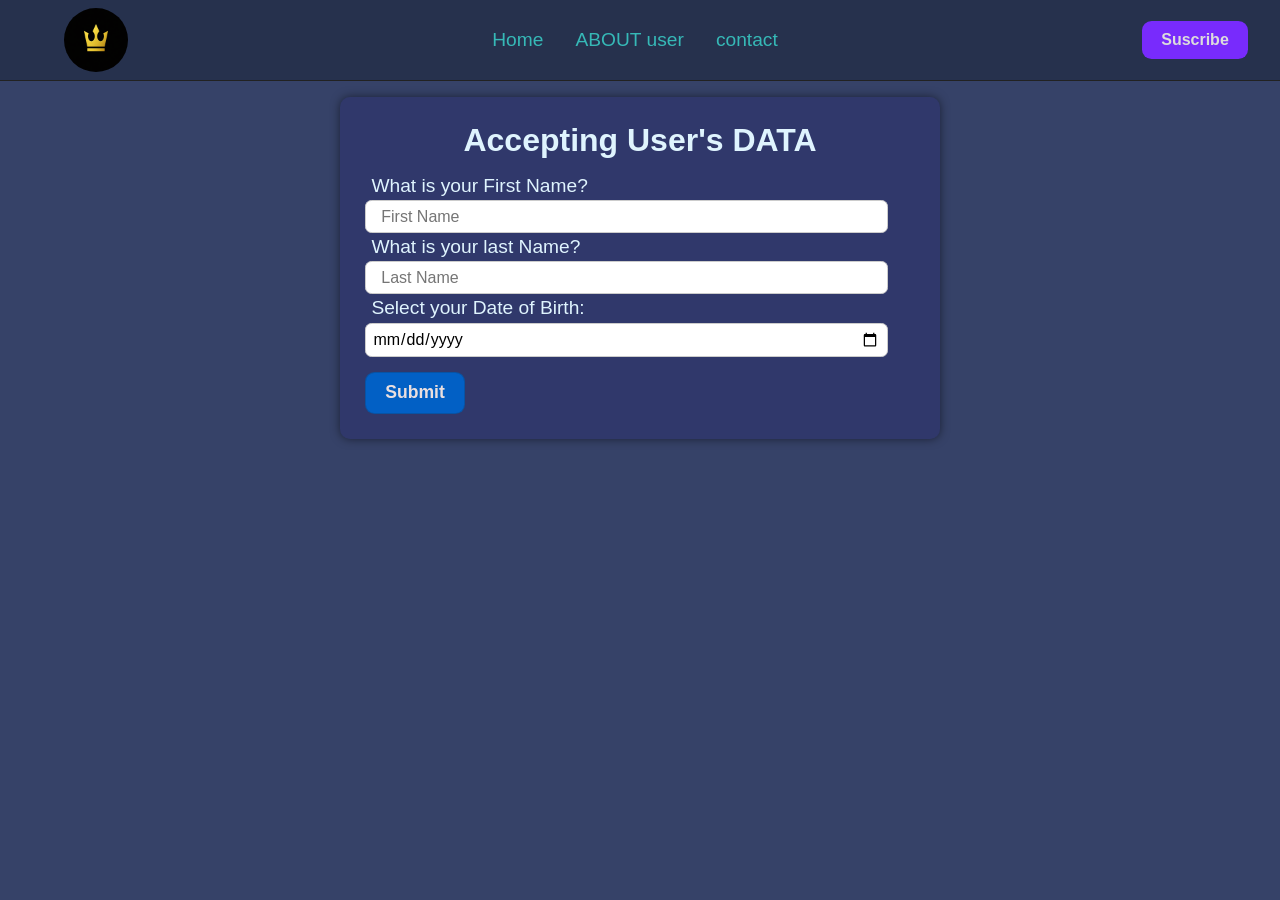
==== aboutUser.html @ c1e9e817 "learning and improving" ====
<!DOCTYPE html>
<html lang="en">

<head>
    <meta charset="UTF-8">
    <meta name="viewport" content="width=device-width, initial-scale=1.0">
    <title>RAND WEB</title>
    <link rel="stylesheet" href="assets/style.css">
    <link rel="stylesheet" href="assets/mediaQ.css">
</head>

<body>
    <header>
        <nav class="navbar">
            <div class="logo-div">
                <img class="nav-logo" src="assets/llogo.png" alt="SOVEREIGN EMPEROR LOGO">
            </div>
            <button class="menu-toggle" id="mobile-menu" aria-label="toggle navigation">
                <span class="bar menu-toggle"></span>
                <span class="bar menu-toggle"></span>
                <span class="bar menu-toggle"></span>
            </button>
            <div class="nav-links" id="nav-links">
                <ul>
                    <li>
                        <a href="index.html">Home</a>
                    </li>
                    <li>
                        <a href="#about">ABOUT user</a>
                    </li>
                    <li>
                        <a href="contacts.html">contact</a>
                    </li>
                </ul>
            </div>
            
            <div class="nav-actions" id="nav-actions">
                <button class="btn-sub">Suscribe</button>
            </div>
        </nav>
    </header>
    <main id="main">
        <!-- main page for taking and displaying user's information -->
        <div class="main-req input-group" id="input-group">
            <!-- section for taking the user's information -->
            <form action="">
                <h1>Accepting User's DATA</h1>

                <label for="firstName">What is your First Name?</label>
                <input type="text" name="firstName" id="firstName" class="firstName" placeholder="  First Name">


                <label for="lastName">What is your last Name?</label>
                <input type="text" name="lastName" id="lastName" class="lastName" placeholder="  Last Name">

                <label for="dateob">Select your Date of Birth:</label>
                <input type="date" name="dateob" id="dateOb" class="dateOb">
                <button id="submit-btn">Submit</button>
            </form> 
        </div>


        <!-- section for displaying user's information  -->
        <div class="main-post" id="main-post">
            <h1>Displaying User's DATA</h1>
            <div class="output-group">
                <!-- using the my post-variableName as an ID to display the collected name from 'main-req' with javascript -->
                <div id="post-intro"></div>
                <div id="post-age"> </div>
            </div>
            <button id="clear-btn">Clear X </button>
        </div>

    </main>
    <footer>
        <div id="contacts" class="contact-sec">
        </div>
    </footer>
    <script src="assets/script.js"></script>
    <!-- <script src="assets/aboutUser.js"></script> -->
    <script src="assets/index.js"></script>
</body>

</html>
---- assets/style.css ----
* {
    margin: 0;
    padding: 0;
    box-sizing: border-box;
    font-family: 'Segoe UI', Tahoma, Geneva, Verdana, sans-serif;
}

body {
    font-family: Arial, sans-serif;
    background-color: #364268;
}

/*  start of nav.... bar container CSS */
.navbar {
    display: flex;
    justify-content: space-between; /* pushing individual items apart from each other*/
    align-items: center;
    padding: 0.5rem 4rem;
    padding-right: 2rem;
    background-color: rgba(22, 33, 50,0.5);
    width: 100%;
    border-bottom: 1px solid #222222;
    position: sticky;
    top: 0;
    z-index: 1000;  /* this keeps the navbar on top of other content when scrollong; */
}

.navbar:hover {
    box-shadow: 0px 0px 30px rgba(0, 0, 0, 0.5);
}

/* sovereign emperor logo css */
.logo-div {
    width: 4rem;
    height: 4rem;
    overflow: hidden;
}

.nav-logo {
    width: 4rem;
    height: 4rem;
    border-radius: 8rem;
}

/* humburger menu css */
/* .................................  */
.menu-toggle {
    display: none;
    flex-direction: column;
    justify-content: space-between;
    width: 25px;
    height: 20px;
    background: transparent;
    border: none;
    cursor: pointer;
    z-index: 1001;  /* to keep it above mobile menu overlay */
}

.menu-toggle .bar {
    height: 3px;
    width: 100%;
    background-color: #e3e3e3;
    border-radius: 2px;
    transition: all 0.3s ease; /* smooth animation later */
}
.menu-toggle:hover {
    /* background-color: #ffffff; */
    box-shadow: 0px 0px 50px rgba(255, 255, 255, 0.3);
}
/* .......................................... */


/* nav links css */
.nav-links ul {
    display: flex;
    list-style: none;
    gap: 2rem;
}

.nav-links a {
    color: #36b9b7;
    text-decoration: none;
    font-family: 1rem;
    font-weight: 500;
    font-size: 1.2rem;
    transition:  color 0.3s ease;    /*this will create a smooth hover transition */
}

.nav-links a:hover, a:active {
    color: #fff;
    text-decoration: underline;
    /* scale: 2; */
}

/* the action buttons for extra features */
.nav-actions {
    align-items: center;
    gap: 1rem;
    display: flex;
}

.btn-log {
    color: #dcdcdc;
    text-decoration: none;
    font-size: 1rem;
    font-weight: 500;
    background-color: #8472f6;
    border: none;
    border-radius: 0.6rem;
    padding: 0.6rem 1rem;
    transition: transform 0.2s ease, background-color 0.3s ease;
}

.btn-sub {
    background-color: #782bfc;
    color: #dcdcdc;
    padding: 0.6rem 1.2rem;
    border-radius: 0.6rem;
    border: none;
    font-size: 1rem;
    font-weight: 600;
    transition: transform 0.2s ease, background-color 0.3s ease;
}

.btn-sub:hover {
    color: #ffffff;
    background-color: #01c6bc;
    transform: translateY(-2px);
}
.btn-log:hover {
    color: #ffffff;
    background-color: #01c6bc;
    transform: translateY(-2px);
    
}
/* end of navigation bar css */
/* ............................................................. */

/* starting of main section css */
/* ...........................................  */
/* main request css */
.main-req {
    background-color: rgba(36, 33, 113, 0.3);
    max-width: 600px;
    margin: 0 auto;
    margin-top: 1rem;
    padding: 25px;
    border-radius: 10px;
    box-shadow: 0px 0px 10px rgba(0, 0, 0, 0.5);
}
/* additional styling for the main request section to disappear when submitted */
.input-group.disappear {
    display: none;
}

.main-req:hover {
    box-shadow: 0px 5px 10px rgba(0, 0, 0, 0.9);
}

h1 {
    text-align: center;
    margin-bottom: 1rem;
    color: #dff4fe;
}

label {
    display: flex;
    align-items: center;
    margin: 0.2rem 0;
    margin-left: 0.4rem;
    font-size: 1.2rem;
    font-weight: 500;
    color: #dff4fe;
}
/* ..............................................  */
/* styling the input element  */
/* ...............................................  */
.main-req input {
    width: 95%;
    padding: 0.4rem;
    font-size: 1rem;
    border: 1px solid #ccc;
    border-radius: 0.4rem;
    outline: none;
}

#submit-btn{
    background-color: #0260c5;
    color: #eadfdf;
    padding: 0.6rem 1.2rem;
    margin-top: 0.9rem;
    /* margin-left: 26rem; */
    border-radius: 0.6rem;
    border: 0.1rem solid rgba(33, 33, 31, 0.2);
    font-size: 1.1rem;
    font-weight: 600;
    transition: transform 0.2s ease, background-color 0.3s ease;
}

#submit-btn:hover {
    color: #ffffff;
    background-color: #3138c0;
    box-shadow: 0px 0px 10px rgba(0, 0, 0, 0.5);
    transform: translateY(-2px);
    
}


/* ......................................................  */
/* css-----------------> main-post section / where the user info.. will be displayed */

.main-post {
    display: none;
    background-color: rgba(36, 33, 113, 0.3);
    color: #dcdcdc;
    font-size: 1.2rem;
    font-weight: 500;
    max-width: 600px;
    margin: 0 auto;
    margin-top: 2rem;
    padding: 25px;
    border-radius: 10px;
    box-shadow: 0px 0px 10px rgba(0, 0, 0, 0.5);
}

.main-post:hover {
    box-shadow: 2px 0px 10px 2px rgba(0, 0, 0, 0.9);
}


/* this will display the 'main-post' with javascript toggle method when condition is met */
.main-post.display {
    display: block;
}

/* this is my attempt for display and error message when field is empty after clicking submit */
input::placeholder {
    transition: color 0.3s ease, transform 0.3s ease;
}

.firstName.error, .lastName.error, .dateOb.error {
    border: 2px solid rgba(255, 51, 51, 0.8);
    background-color: #fff5f5;
    /* adding shaking animation */
    animation: shake 0.3s ease-in-out;
}
.firstName.error::placeholder, .lastName.error::placeholder, .dateOb.error::placeholder {
    color: #ff0000;
    font-weight: 600;
    transform: scale(1.05);
}

/* the shake animation logic */
@keyframes shake {
    0%, 100% {transform: translateX(0); }
    20%, 60% {transform: translateX(-6px); } /* shifts left*/
    40%, 80% {transform: translateX(6px); } /* shifts right*/
}


/* a button that clears the input fields and data displayed by 'main-post' */
#clear-btn {
    background-color: #dc3545;
    color: #fff;
    padding: 0.6rem 1.2rem;
    margin-top: 0.9rem;
    border-radius: 0.6rem;
    border: 0.1rem solid rgba(33, 33, 31, 0.2);
    font-size: 1.1rem;
    font-weight: 600;
    transition: transform 0.2s ease, background-color 0.3s ease;
}

#clear-btn:hover {
    background-color: #9e2b36;
    box-shadow: 0px 0px 10px rgba(0, 0, 0, 0.5);
    transform: translateY(-2px);
}
---- assets/mediaQ.css ----
/* media query css for ....... */

/* nav bar media query */


/* mobile responsiveness css */
@media screen and (max-width: 768px) {
    .navbar {
        padding: 0.3rem 1.5rem;
    }

    /* show the humburger menu icon */
    .menu-toggle {
        display: flex;
    }

    /* turn the navigation links into a vertical dropdown drawer */
    .nav-links {
        display: flex;
        flex-direction: column;
        position: absolute;
        /* positions i right underneath thr nav bar row */
        top: 60px;
        /* hides it off-screen by default */
        left: -100%;

        /* fill the rest of the phone screen */
        width: 100%;
        height: calc(100vh - 60px);

        background-color: rgba(25, 24, 43, 0.99);
        gap: 0;
        /* smooth sliding entry animation */
        transition: left 0.4s ease;
        text-align: center;
        padding-top: 2rem;
    }

    .nav-links ul {
        display: block;
    }

    .nav-links li {
        width: 100%;
        padding: 1.5rem 0;
    }

    .nav-links a {
        font-size: 1.2rem;
        /* make links bigger as they are easy to tap */
        display: block;
    }

    /* hide the action buttons on mobile or drop them inside the mobile menu drawer */
    .nav-actions {
        display: flex;
        flex-direction: column;
        /* keeps it clean. alternatively, you can include them inside the menu list */
        position: absolute;
        /* positions i right underneath thr nav bar row */
        top: 320px;
        left: -100%;
        width: 100%;
        height: calc(100vh - 60px);
        background-color: rgba(25, 24, 43, 0.99);
        gap: 1rem;
        /* smooth sliding entry animation */
        transition: left 0.4s ease;
        text-align: center;
    }

    /* alternatively including them inside the menu list */
    .nav-actions.active {


        left: 0;
    }


    /* this active class will be triggered via javascript when clicked */
    .nav-links.active {
        left: 0;
        /* slides the menu into view */
    }

    /* .............................................  */

    .menu-toggle.is-active .bar {
        background-color: #fca3a3;
    }

    /* animates humbuger into an X when open  */
    .menu-toggle.is-active .bar:nth-child(1) {
        transform: translateY(8px) rotate(45deg);
    }

    .menu-toggle.is-active .bar:nth-child(2) {
        opacity: 0;
    }

    .menu-toggle.is-active .bar:nth-child(3) {
        transform: translateY(-9px) rotate(-45deg);
    }


    /* ..........................................................  */
    /* input section css */
    .main-req {
        /* width: 100%; */
        /* padding: 0.5rem; */
        /* display: flex;
        align-items: center;
        justify-content: space-around; */
    }




    #submit-btn {
        width: 90%;
        padding: 0.5rem;
        font-size: 1rem;
    }

    /* output section css */
    #clear-btn {
        width: 90%;
        padding: 0.5rem;
        font-size: 1rem;
    }
}
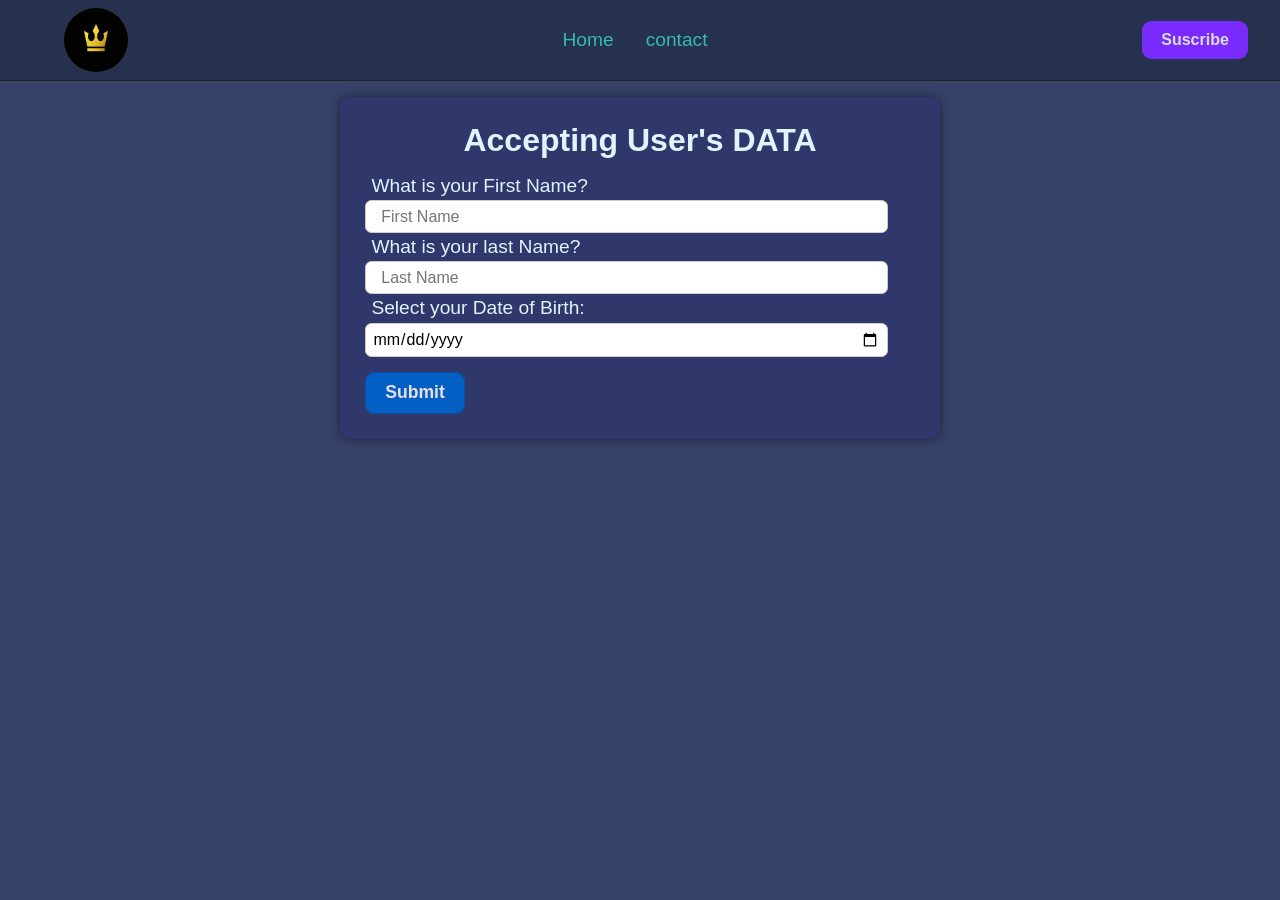
==== commit 157dd8a9: "learning and improving v1.2" ====
--- a/aboutUser.html
+++ b/aboutUser.html
@@ -24,9 +24,6 @@
                 <ul>
                     <li>
                         <a href="index.html">Home</a>
-                    </li>
-                    <li>
-                        <a href="#about">ABOUT user</a>
                     </li>
                     <li>
                         <a href="contacts.html">contact</a>
@@ -76,9 +73,8 @@
         <div id="contacts" class="contact-sec">
         </div>
     </footer>
-    <script src="assets/script.js"></script>
-    <!-- <script src="assets/aboutUser.js"></script> -->
-    <script src="assets/index.js"></script>
+    <script type="module" src="assets/script.js"></script>
+    <script src="assets/aboutUser.js"></script>
 </body>
 
 </html>
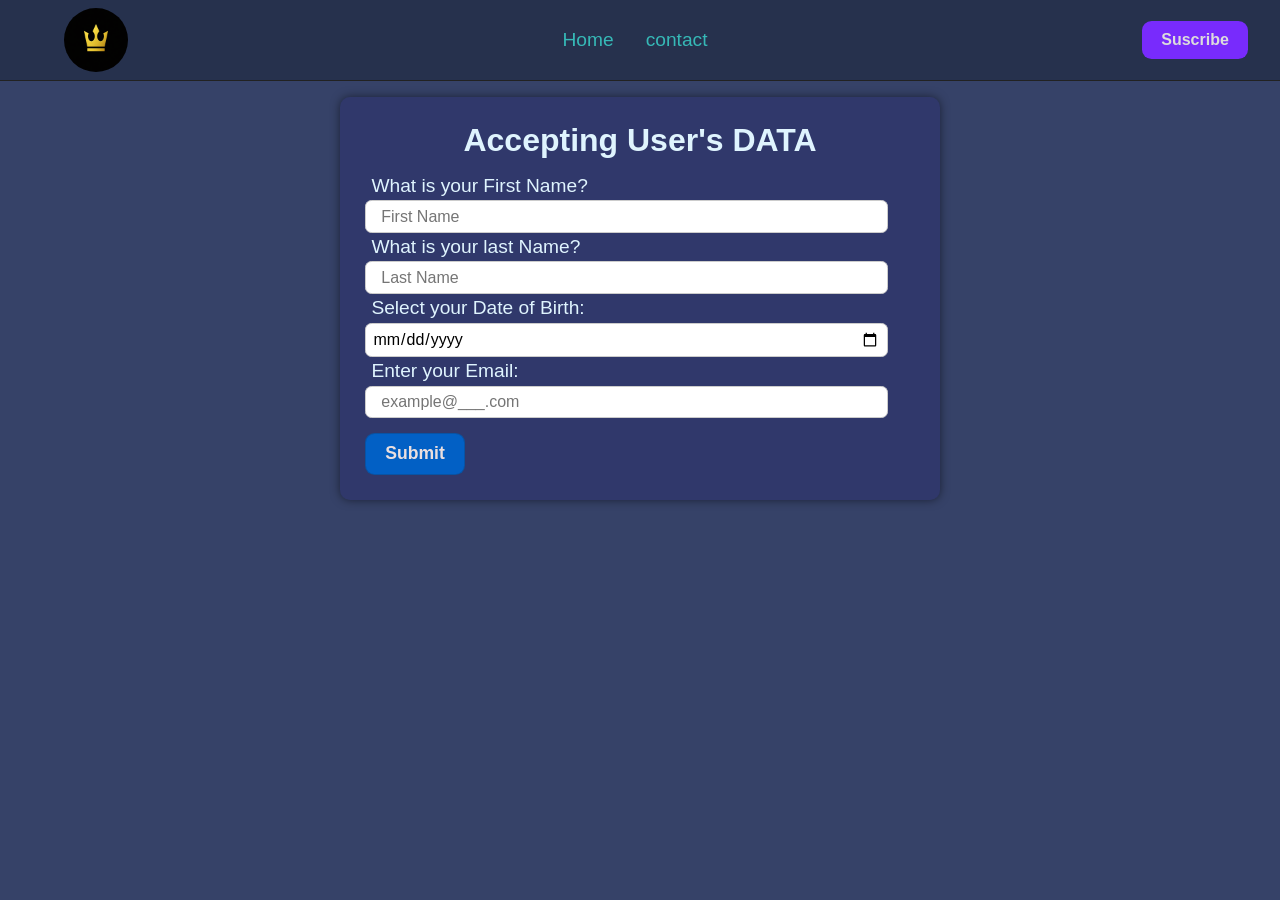
==== commit 0e15fcba: "learning and improving myself" ====
--- a/aboutUser.html
+++ b/aboutUser.html
@@ -52,6 +52,10 @@
 
                 <label for="dateob">Select your Date of Birth:</label>
                 <input type="date" name="dateob" id="dateOb" class="dateOb">
+
+                <label for="email">Enter your Email:</label>
+                <input type="email" name="email" id="email" class="email" placeholder="  example@___.com">
+
                 <button id="submit-btn">Submit</button>
             </form> 
         </div>
@@ -74,7 +78,7 @@
         </div>
     </footer>
     <script type="module" src="assets/script.js"></script>
-    <script src="assets/aboutUser.js"></script>
+    <script type="module" src="assets/aboutUser.js"></script>
 </body>
 
 </html>
--- a/assets/style.css
+++ b/assets/style.css
@@ -142,6 +142,7 @@
 .main-req {
     background-color: rgba(36, 33, 113, 0.3);
     max-width: 600px;
+    width: 90%;
     margin: 0 auto;
     margin-top: 1rem;
     padding: 25px;
@@ -238,13 +239,15 @@
     transition: color 0.3s ease, transform 0.3s ease;
 }
 
-.firstName.error, .lastName.error, .dateOb.error {
+.firstName.error, .lastName.error, .dateOb.error,
+.email.error {
     border: 2px solid rgba(255, 51, 51, 0.8);
     background-color: #fff5f5;
     /* adding shaking animation */
     animation: shake 0.3s ease-in-out;
 }
-.firstName.error::placeholder, .lastName.error::placeholder, .dateOb.error::placeholder {
+.firstName.error::placeholder, .lastName.error::placeholder, 
+.dateOb.error::placeholder, .email.error::placeholder {
     color: #ff0000;
     font-weight: 600;
     transform: scale(1.05);
--- a/assets/mediaQ.css
+++ b/assets/mediaQ.css
@@ -105,12 +105,8 @@
 
     /* ..........................................................  */
     /* input section css */
-    .main-req {
-        /* width: 100%; */
-        /* padding: 0.5rem; */
-        /* display: flex;
-        align-items: center;
-        justify-content: space-around; */
+    .main-req label {
+        font-size: 1rem;
     }
 
 
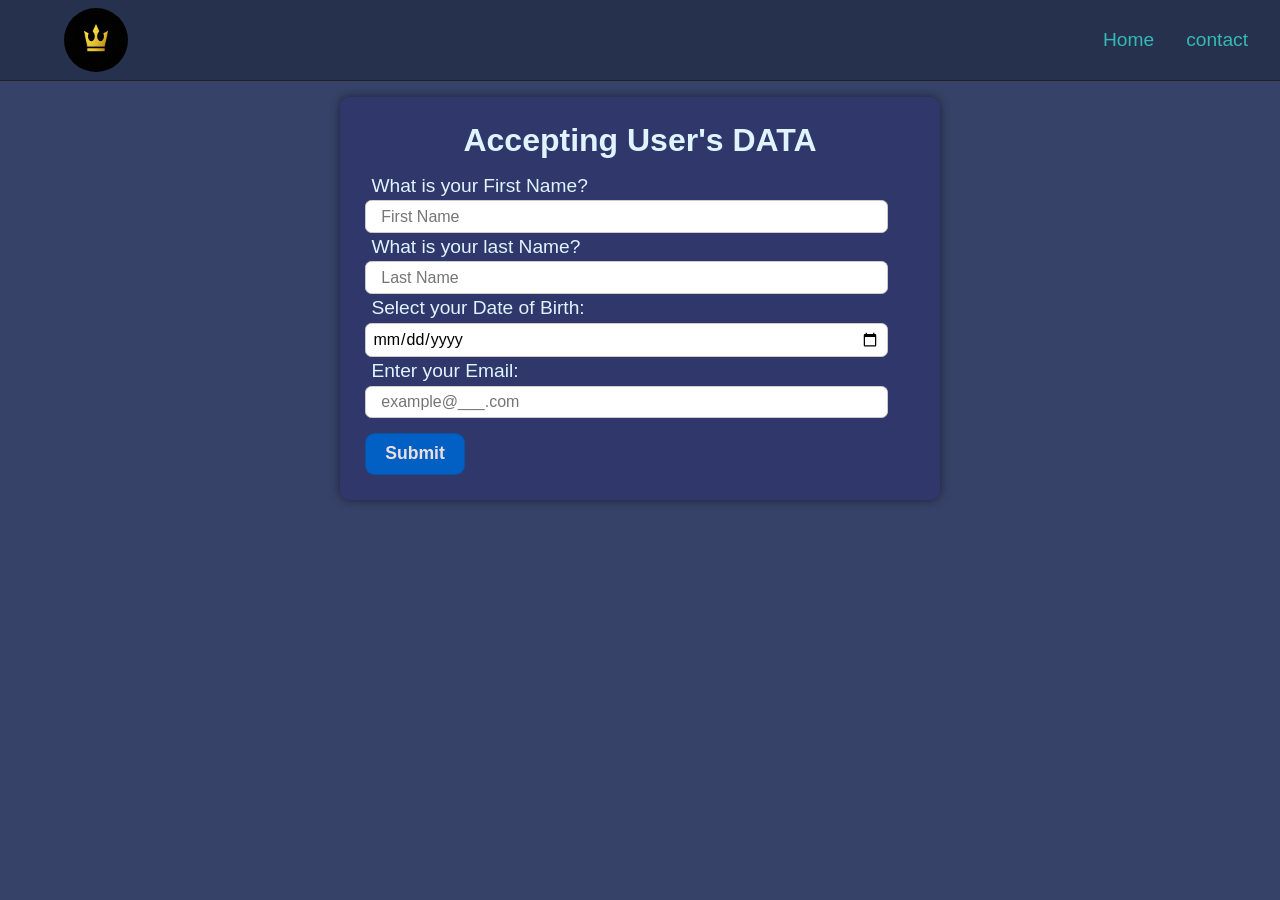
==== commit fbdf393f: "update" ====
--- a/aboutUser.html
+++ b/aboutUser.html
@@ -30,10 +30,7 @@
                     </li>
                 </ul>
             </div>
-            
-            <div class="nav-actions" id="nav-actions">
-                <button class="btn-sub">Suscribe</button>
-            </div>
+
         </nav>
     </header>
     <main id="main">
@@ -56,7 +53,7 @@
                 <label for="email">Enter your Email:</label>
                 <input type="email" name="email" id="email" class="email" placeholder="  example@___.com">
 
-                <button id="submit-btn">Submit</button>
+                <button id="submit-btn" class="submit-btn btn">Submit</button>
             </form> 
         </div>
 
@@ -69,7 +66,10 @@
                 <div id="post-intro"></div>
                 <div id="post-age"> </div>
             </div>
-            <button id="clear-btn">Clear X </button>
+            <div class="action">
+                <button id="sub-btn" class="btn-sub btn">Suscribe</button>
+                <button id="clear-btn" class="btn">Clear X </button>
+            </div>
         </div>
 
     </main>
--- a/assets/style.css
+++ b/assets/style.css
@@ -252,6 +252,18 @@
     font-weight: 600;
     transform: scale(1.05);
 }
+.submit-btn.error {
+    border: 2px solid rgba(255, 51, 51, 0.8);
+    background-color: #faeded;
+    /* adding shaking animation */
+    animation: shake 0.3s ease-in-out;
+}
+.error {
+    border: 2px solid rgba(255, 51, 51, 0.8);
+    background-color: #fff5f5;
+    /* adding shaking animation */
+    animation: shake 0.3s ease-in-out;
+}
 
 /* the shake animation logic */
 @keyframes shake {
@@ -260,7 +272,9 @@
     40%, 80% {transform: translateX(6px); } /* shifts right*/
 }
 
-
+.disappear {
+    display: none;
+}
 /* a button that clears the input fields and data displayed by 'main-post' */
 #clear-btn {
     background-color: #dc3545;
@@ -278,4 +292,9 @@
     background-color: #9e2b36;
     box-shadow: 0px 0px 10px rgba(0, 0, 0, 0.5);
     transform: translateY(-2px);
+}
+
+
+.action {
+    margin: 0.3rem;
 }
--- a/assets/mediaQ.css
+++ b/assets/mediaQ.css
@@ -112,14 +112,7 @@
 
 
 
-    #submit-btn {
-        width: 90%;
-        padding: 0.5rem;
-        font-size: 1rem;
-    }
-
-    /* output section css */
-    #clear-btn {
+    .btn {
         width: 90%;
         padding: 0.5rem;
         font-size: 1rem;
